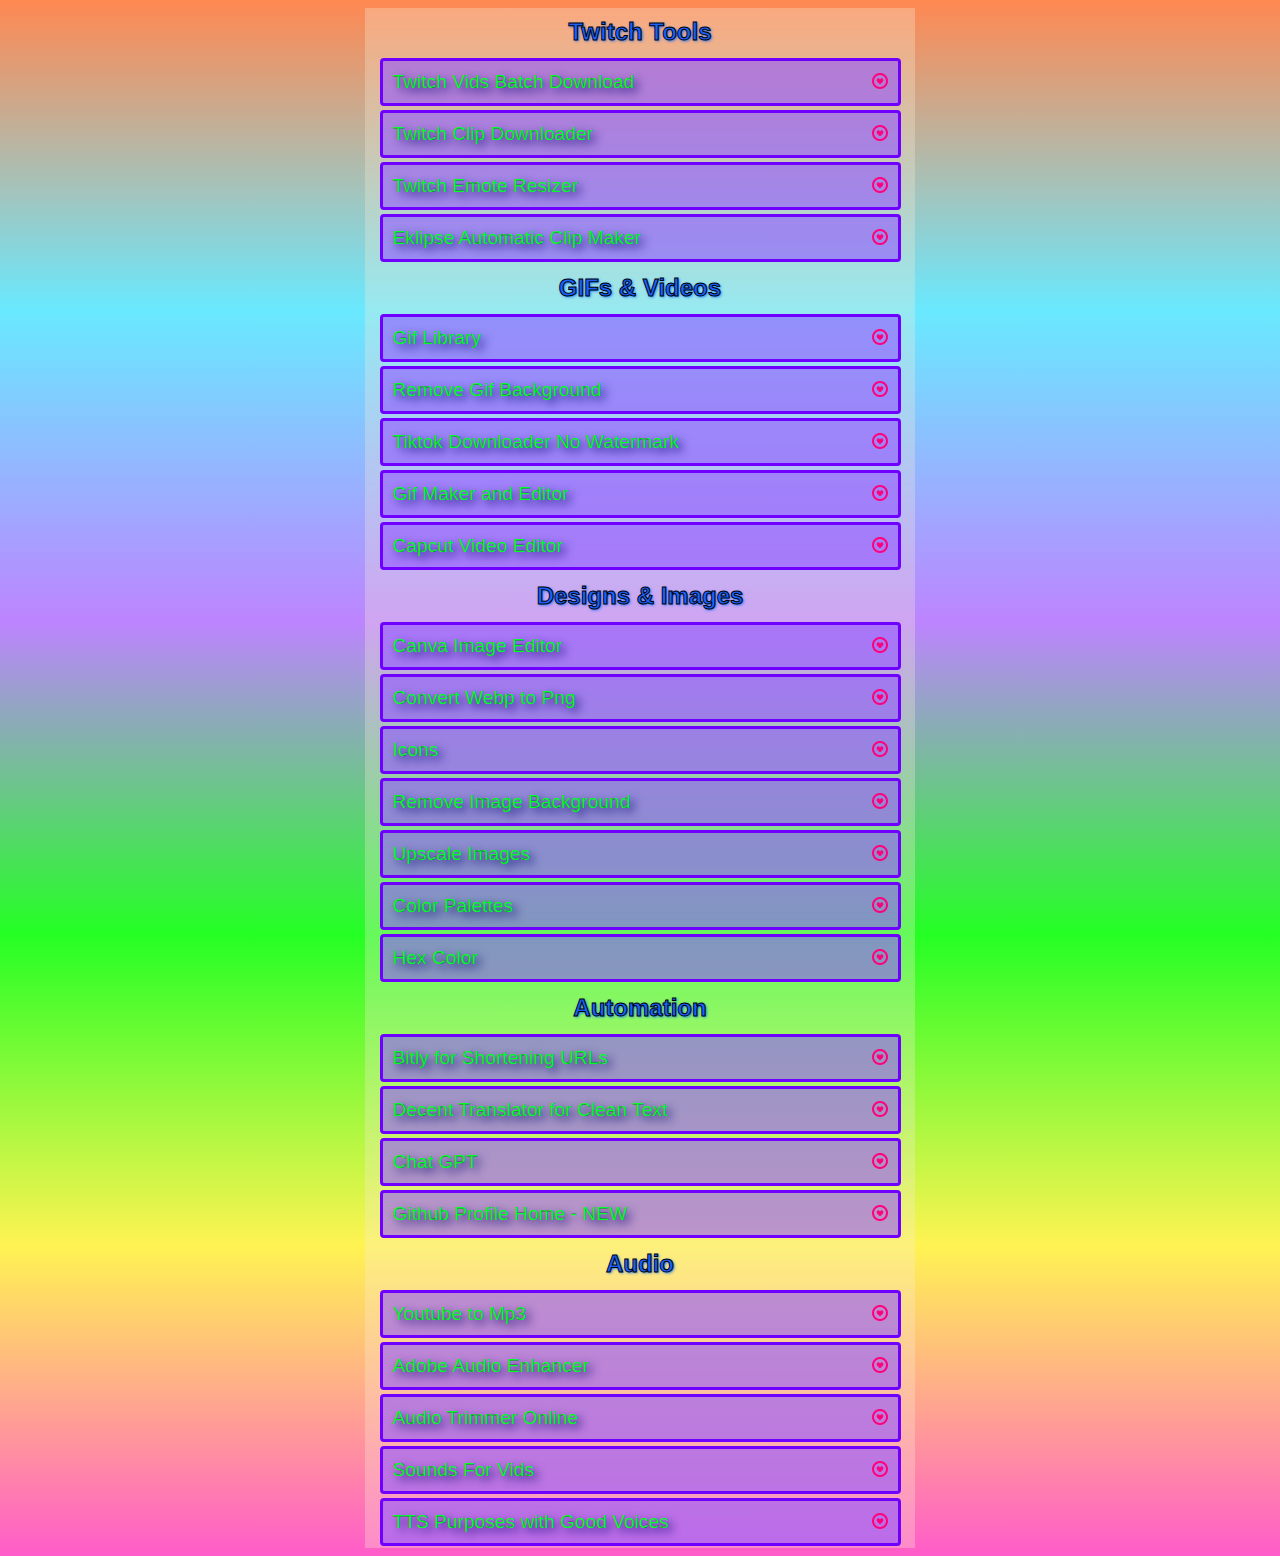
==== index.html @ 7e9efc1e "full js app | notifications, copy to clipboard compatible with old browsers & create elements & crea" ====
<!doctype html>
<html lang="en">
<head>
    <meta charset="UTF-8">
    <meta name="viewport"
          content="width=device-width, user-scalable=no, initial-scale=1.0, maximum-scale=1.0, minimum-scale=1.0">
    <meta http-equiv="X-UA-Compatible" content="ie=edge">
    <title>JERRYFANS</title>
    <link rel="stylesheet" href="stylesheet.css">

    <script src="src/configs/global.js" defer></script>
    <script src="src/NerdWiki.js" defer></script>
    <script src="src/main.js" defer></script>
</head>
<body>
    <div app-root></div>
</body>
</html>
---- stylesheet.css ----
body {
    background-image: linear-gradient(rgb(255, 136, 81),rgb(105, 233, 255),rgb(189, 132, 255),rgb(36, 255, 36) , rgb(255, 243, 82), rgb(255, 92, 201));
    background-repeat: round;
    background-size: auto;
}

.link-section {
    width: min(100%, 550px);
    min-width: 330px;
    display: flex;
    flex-direction: column;
    justify-content: center;
    align-items: center;
    background-color: rgba(250, 235, 215, 0.315);
    border-width: 2px;
    margin-left: auto;
    margin-right: auto;
    border-color: black;
}

.link-section .link-section__title {
    font-family: 'Segoe UI', Tahoma, Geneva, Verdana, sans-serif;
    -webkit-text-stroke-width: 1px;
    -webkit-text-stroke-color: black;
    text-align: center;
    display: block;
    padding: 10px;
    color: rgb(25, 98, 255);
    text-shadow: 1px 1px 3px rgb(0, 102, 255);
    text-decoration: solid;
    background-color: rgba(0, 0, 0, 0);
    margin: 0;
}

.link-section .link-section__title:hover {
    -webkit-text-stroke-width: 1px;
    -webkit-text-stroke-color: rgb(255, 104, 192);
    text-shadow: 2px 4px 4px rgba(0, 61, 0, 0.616);
    color: rgb(214, 255, 103);
}


.link-section .link-section__item {
    width: min(90%, 500px);
    font-family: 'Gill Sans', 'Gill Sans MT', Calibri, 'Trebuchet MS', sans-serif;
    font-size: larger;
    -webkit-text-stroke-width: 0;
    -webkit-text-stroke-color: rgb(14, 83, 0);
    text-align: left;
    color: rgb(136, 255, 0);
    display: flex;
    justify-content: space-between;
    align-items: center;
    border-radius: 4px;
    border-width: 3px;
    border-style: solid;
    border-color: rgb(111, 0, 255);
    background-color: rgba(145, 86, 255, 0.603);
    padding: 10px;
    margin: 2px;
}

.link-section .link-section__item:hover {
    font-family: 'Gill Sans', 'Gill Sans MT', Calibri, 'Trebuchet MS', sans-serif;
    -webkit-text-stroke-width: 1px;
    -webkit-text-stroke-color: rgb(255, 10, 124);
    background-color: rgb(226, 255, 60);
    color:rgb(255, 81, 255);
}


.link-section .link-section__item .link-section__item-link {
    font-family: 'Gill Sans', 'Gill Sans MT', Calibri, 'Trebuchet MS', sans-serif;
    -webkit-text-stroke-width: 0.1px;
    -webkit-text-stroke-color: black;
    color: rgb(0, 255, 42);
    text-shadow: 4px 4px 10px rgb(7, 0, 107);
    text-decoration: none;
}

.link-section .link-section__item .link-section__item-link:hover {
    font-family: 'Gill Sans', 'Gill Sans MT', Calibri, 'Trebuchet MS', sans-serif;
    -webkit-text-stroke-width: 0.1px;
    -webkit-text-stroke-color: black;
    color:rgb(255, 67, 255);
    text-decoration: underline;
}

.link-section .link-section__item .link-section__item-link-copy {
    background: transparent;
    border: none;
    padding: 0;
    margin: 0;
}

.notification {
    position: fixed;
    top: 20px;
    right: 20px;
    padding: 15px 25px;
    border-radius: 5px;
    font-size: 16px;
    color: #fff;
    opacity: 0;
    transition: opacity 0.3s ease, transform 0.3s ease;
    transform: translateY(-20px);
    z-index: 1000;
}

.notification--show {
    opacity: 1;
    transform: translateY(0);
}

.notification--success {
    background-color: #4CAF50;
}

.notification--danger {
    background-color: #f44336;
}

.notification button {
    background: none;
    border: none;
    color: #fff;
    font-size: 18px;
    cursor: pointer;
    line-height: 1;
}

.notification button:hover {
    opacity: 0.8;
}

.tooltip {
    position: relative;
    display: inline-block;
    cursor: pointer;
}

.tooltip .tooltip-text {
    visibility: hidden;
    width: 120px;
    background-color: #333;
    color: #fff;
    text-align: center;
    padding: 5px;
    border-radius: 4px;
    position: absolute;
    z-index: 1;
    bottom: 125%;
    left: 50%;
    transform: translateX(-50%);
    opacity: 0;
    transition: opacity 0.3s;
}

.tooltip .tooltip-text::after {
    content: '';
    position: absolute;
    top: 100%;
    left: 50%;
    margin-left: -5px;
    border-width: 5px;
    border-style: solid;
    border-color: #333 transparent transparent transparent;
}

.tooltip:hover .tooltip-text {
    visibility: visible;
    opacity: 1;
}
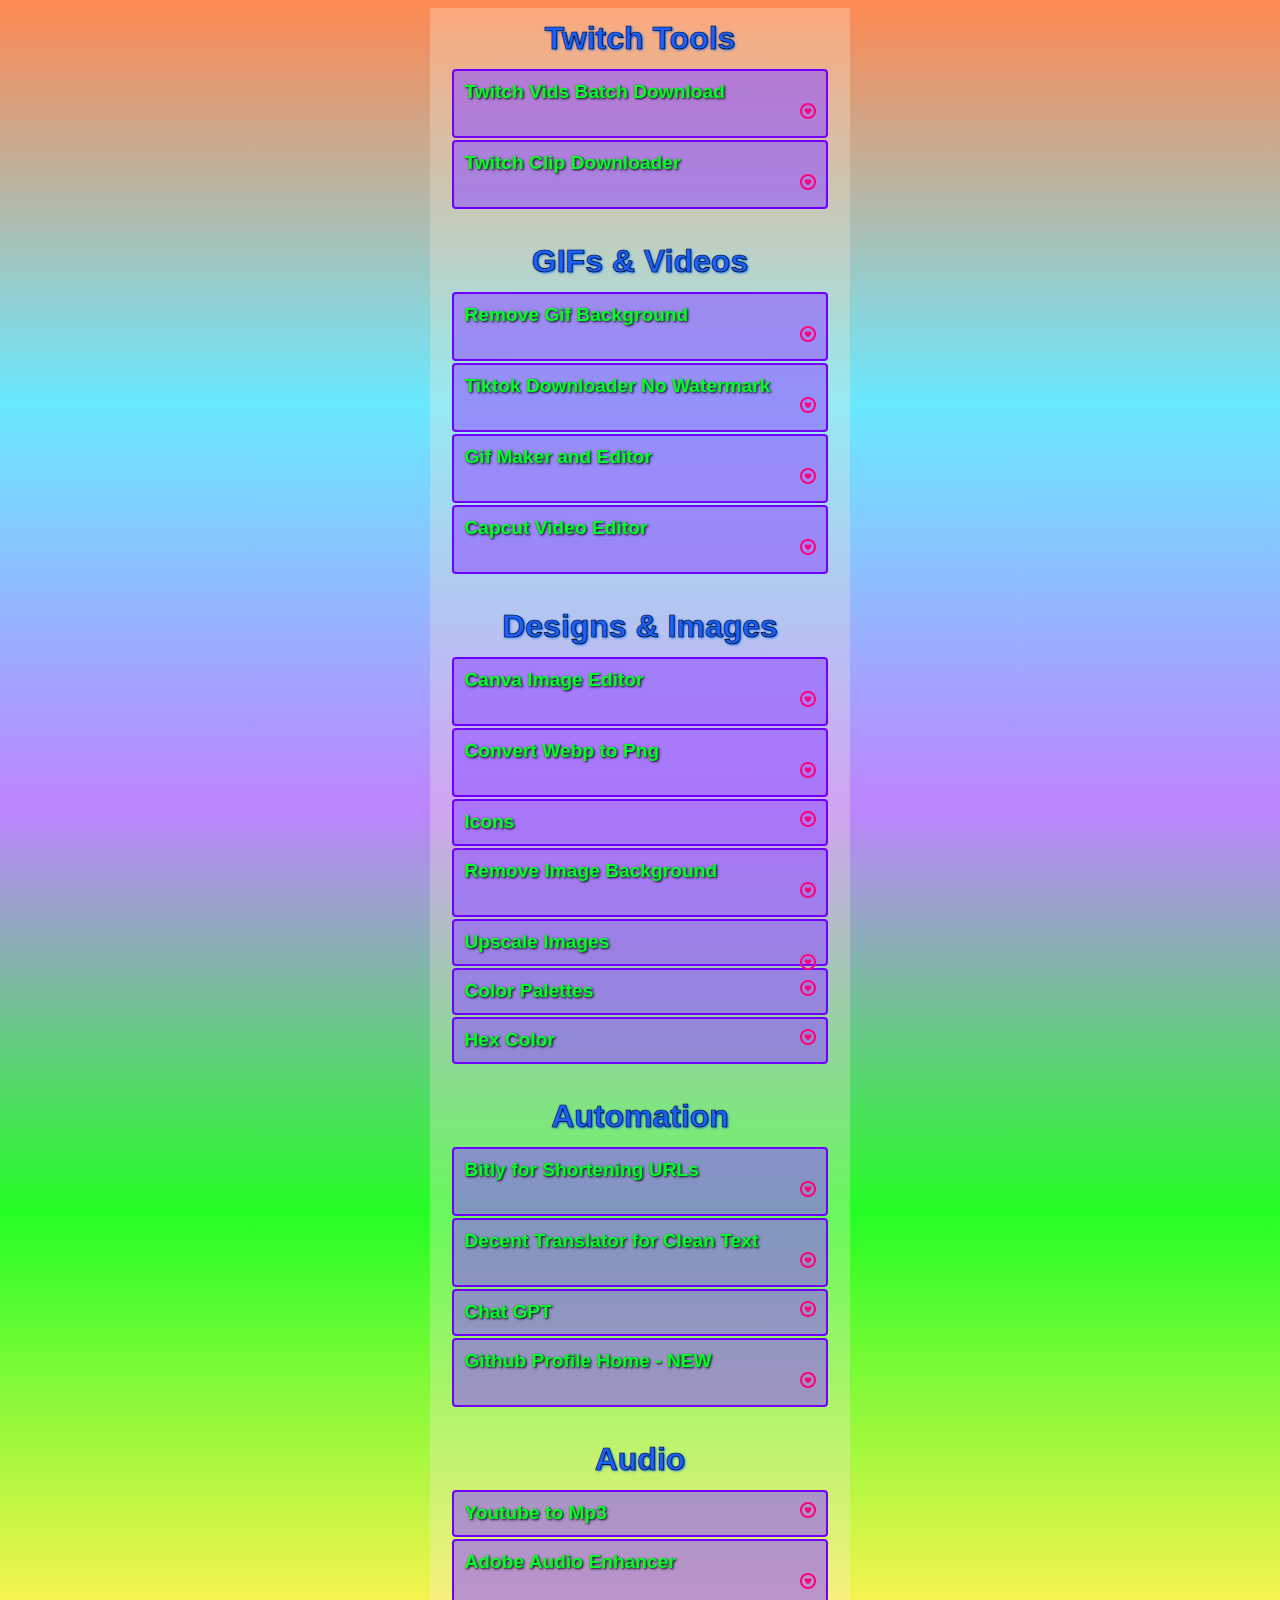
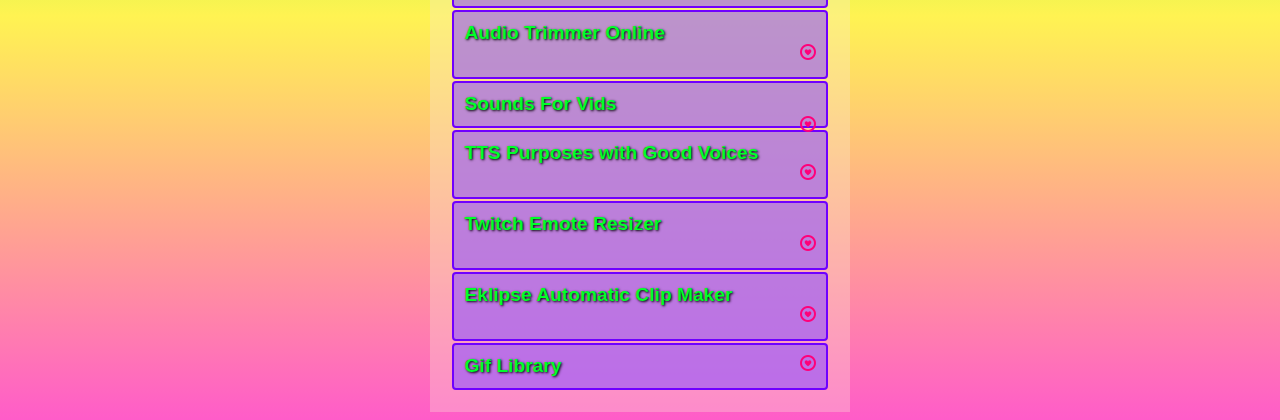
==== commit 1c129bff: "Add files via upload" ====
--- a/index.html
+++ b/index.html
@@ -1,18 +1,277 @@
-<!doctype html>
-<html lang="en">
-<head>
-    <meta charset="UTF-8">
-    <meta name="viewport"
-          content="width=device-width, user-scalable=no, initial-scale=1.0, maximum-scale=1.0, minimum-scale=1.0">
-    <meta http-equiv="X-UA-Compatible" content="ie=edge">
-    <title>JERRYFANS</title>
+<!DOCTYPE html>
+<html>
+
+  <head>
+
     <link rel="stylesheet" href="stylesheet.css">
-
-    <script src="src/configs/global.js" defer></script>
-    <script src="src/NerdWiki.js" defer></script>
-    <script src="src/main.js" defer></script>
-</head>
-<body>
-    <div app-root></div>
-</body>
-</html>+    <script src="copy.js"></script>
+
+  </head>
+
+  <body>
+    <script src="copy.js"></script>
+
+    <div>
+      <h1>Twitch Tools</h1>
+              <h3>
+                <a href="https://www.twitchanz.com/" target="_blank">
+                  Twitch Vids Batch Download
+                </a>
+              <input type="text" value="https://www.twitchanz.com/" id="copylink">
+                  <button>
+                    <img title="Click to Copy Link!" src="./src/circle-heart.png">
+                    </img>
+                  </button>
+              </h3>
+
+              <h3>
+                <a href="https://clipr.xyz/" target="_blank">
+                Twitch Clip Downloader
+                </a>
+                <input type="text" value="https://clipr.xyz/" id="copylink1">
+                  <button>
+                    <img title="Click to Copy Link!" src="./src/circle-heart.png">
+                    </img>
+                  </button>
+          
+        
+          </div>
+
+          <div>
+            <h1>GIFs & Videos</h1>
+         
+
+              <h3>  
+                <a href="https://www.unscreen.com/upload" target="_blank">Remove Gif Background</a> 
+                <input type="text" value="https://www.unscreen.com/upload" id="copylink1">
+                  <button>
+                    <img title="Click to Copy Link!" src="./src/circle-heart.png">
+                    </img>
+                  </button>
+              </h3>
+
+            <h3> 
+              <a href="https://snaptik.app/" target="_blank">
+              Tiktok Downloader No Watermark</a>
+                <input type="text" value="https://snaptik.app/" id="copylink2">
+                    <button>
+                      <img title="Click to Copy Link!" src="./src/circle-heart.png">
+                      </img>
+                    </button>
+            </h3>
+
+            <h3>
+              <a href="https://ezgif.com/" target="_blank">Gif Maker and Editor</a>
+              <input type="text" value="https://ezgif.com/" id="copylink3">
+              <button>
+                <img title="Click to Copy Link!" src="./src/circle-heart.png">
+                </img>
+              </button>
+            </h3>
+
+            <h3>
+              <a href="https://www.capcut.com/my-edit" target="_blank">Capcut Video Editor</a>
+              <input type="text" value="https://www.capcut.com/my-edit" id="copylink4">
+              <button>
+                <img title="Click to Copy Link!" src="./src/circle-heart.png">
+                </img>
+              </button>
+            </h3>
+
+          </div>
+
+          <div>
+            <h1>Designs & Images</h1>
+
+            <h3>
+              <a href="https://www.canva.com/" target="_blank">Canva Image Editor</a>
+              <input type="text" value="https://www.canva.com/" id="copylink5">
+                    <button>
+                      <img title="Click to Copy Link!" src="./src/circle-heart.png">
+                      </img>
+                    </button>
+            </h3>
+
+            <h3>
+              <a href="https://cloudconvert.com/webp-to-png" target="_blank">Convert Webp to Png</a>
+              <input type="text" value="https://cloudconvert.com/webp-to-png" id="copylink6">
+                    <button>
+                      <img title="Click to Copy Link!" src="./src/circle-heart.png">
+                      </img>
+                    </button>
+            </h3>
+
+            <h3>
+              <a href="https://www.flaticon.com/" target="_blank">Icons</a>
+              <input type="text" value="https://www.flaticon.com/" id="copylink7">
+              <button>
+                <img title="Click to Copy Link!" src="./src/circle-heart.png">
+                </img>
+              </button>
+            </h3>
+
+            <h3>
+              <a href="https://www.remove.bg/upload" target="_blank">Remove Image Background</a>
+              <input type="text" value="https://www.remove.bg/upload" id="copylink8">
+              <button>
+                <img title="Click to Copy Link!" src="./src/circle-heart.png">
+                </img>
+              </button>
+            </h3>
+
+            <h3>
+              <a href="https://imgupscaler.com/" target="_blank">Upscale Images</a>
+              <input type="text" value="https://imgupscaler.com/" id="copylink9">
+              <button>
+                <img title="Click to Copy Link!" src="./src/circle-heart.png">
+                </img>
+              </button>
+            </h3>
+
+            <h3>
+              <a href="https://colorhunt.co/" target="_blank">Color Palettes</a>
+              <input type="text" value="https://colorhunt.co//" id="copylink10">
+              <button>
+                <img title="Click to Copy Link!" src="./src/circle-heart.png">
+                </img>
+              </button>
+            </h3>
+
+            <h3>
+              <a href="https://www.google.com/search?q=hex+color&oq=hex+color&gs_lcrp=EgZjaHJvbWUyBggAEEUYOTIGCAEQLhhA0gEIMTI5MWowajGoAgCwAgA&sourceid=chrome&ie=UTF-8" target="_blank">Hex Color</a>
+              <input type="text" value="https://www.google.com/search?q=hex+color&oq=hex+color&gs_lcrp=EgZjaHJvbWUyBggAEEUYOTIGCAEQLhhA0gEIMTI5MWowajGoAgCwAgA&sourceid=chrome&ie=UTF-8" id="copylink">
+              <button>
+                <img title="Click to Copy Link!" src="./src/circle-heart.png">
+                </img>
+              </button>
+            </h3>
+
+          </div>
+
+          <div>
+
+            <h1>Automation</h1>
+          <H3>
+            <a href="https://app.bitly.com/" target="_blank">Bitly for Shortening URLs</a>
+            <input type="text" value="https://app.bitly.com/" id="copylink11">
+            <button>
+              <img title="Click to Copy Link!" src="./src/circle-heart.png">
+              </img>
+            </button>
+          </H3>
+
+          <H3>
+            <a href="https://www.deepl.com/" target="_blank">Decent Translator for Clean Text</a>
+            <input type="text" value="https://www.deepl.com/" id="copylink12">
+            <button>
+              <img title="Click to Copy Link!" src="./src/circle-heart.png">
+              </img>
+            </button>
+          </H3>
+                  
+          <h3>
+            <a href="https://chatgpt.com/" target="_blank">Chat GPT</a>
+            <input type="text" value="https://chatgpt.com/" id="copylink13">
+            <button>
+              <img title="Click to Copy Link!" src="./src/circle-heart.png">
+              </img>
+            </button>
+          </h3>
+
+          <h3>
+            <a href="https://github.com/NqmaNazad" target="_blank">Github Profile Home - NEW</a>
+            <input type="text" value="https://github.com/NqmaNazad" id="copylink14">
+            <button>
+              <img title="Click to Copy Link!" src="./src/circle-heart.png">
+              </img>
+            </button>
+          </h3>
+              </div>
+
+              <div>
+                <h1>Audio</h1>
+                  
+          <h3>
+            <a href="https://ytmp3.nu/CNtD/" target="_blank">Youtube to Mp3</a> 
+            <input type="text" value="https://ytmp3.nu/CNtD/" id="copylink15">
+            <button>
+              <img title="Click to Copy Link!" src="./src/circle-heart.png">
+              </img>
+            </button>
+          </h3>
+
+          <h3>
+            <a href="https://podcast.adobe.com/" target="_blank">Adobe Audio Enhancer</a>
+            <input type="text" value="https://podcast.adobe.com/" id="copylink16">
+            <button>
+              <img title="Click to Copy Link!" src="./src/circle-heart.png">
+              </img>
+            </button>
+          </h3>
+
+          <h3>
+            <a href="https://github.com/NqmaNazad" target="_blank">Audio Trimmer Online</a>
+            <input type="text" value="https://github.com/NqmaNazad" id="copylink17">
+            <button>
+              <img title="Click to Copy Link!" src="./src/circle-heart.png">
+              </img>
+            </button>
+          </h3>
+
+          <h3>
+            <a href="https://www.myinstants.com/en/search/?name=download" target ="_blank">Sounds For Vids</a>
+            <input type="text" value="https://www.myinstants.com/en/search/?name=download" id="copylink18">
+            <button>
+              <img title="Click to Copy Link!" src="./src/circle-heart.png">
+              </img>
+            </button>
+          </h3>
+
+          <h3>
+            <a href="https://elevenlabs.io/" target="_blank">TTS Purposes with Good Voices</a>
+            <input type="text" value="https://elevenlabs.io/" id="copylink19">
+            <button>
+              <img title="Click to Copy Link!" src="./src/circle-heart.png">
+              </img>
+            </button>
+          </h3>
+
+        </h3>
+        <h3>
+          <a href="https://tma02.github.io/twitch-emote-resizer/" target="_blank">
+            Twitch Emote Resizer
+          </a>
+          <input type="text" value="https://tma02.github.io/twitch-emote-resizer/" id="copylink20">
+              <button>
+                <img title="Click to Copy Link!" src="./src/circle-heart.png">
+                </img>
+              </button>
+        </h3>
+
+        <h3>
+          <a href="https://studio.eklipse.gg/" target="_blank">
+            Eklipse Automatic Clip Maker
+          </a>
+          <input type="text" value="https://studio.eklipse.gg/" id="copylink21">
+              <button>
+                <img title="Click to Copy Link!" src="./src/circle-heart.png">
+                </img>
+              </button>
+        </h3>
+
+        <h3>
+          <a href="https://tenor.com/" target="_blank">Gif Library</a>
+          <input type="text" value="https://tenor.com/" id="copylink22">
+            <button>
+              <img title="Click to Copy Link!" src="./src/circle-heart.png">
+              </img>
+            </button>
+        </h3>
+
+    </div>
+
+  </body>
+
+</html>
+
+
--- a/stylesheet.css
+++ b/stylesheet.css
@@ -4,55 +4,61 @@
     background-size: auto;
 }
 
-.link-section {
-    width: min(100%, 550px);
-    min-width: 330px;
-    display: flex;
-    flex-direction: column;
-    justify-content: center;
-    align-items: center;
+div {
+    width: 30%;
+    display: block;
     background-color: rgba(250, 235, 215, 0.315);
+    padding: 20px;
+    padding-top: 2px;
     border-width: 2px;
     margin-left: auto;
     margin-right: auto;
     border-color: black;
 }
 
-.link-section .link-section__title {
+h1 {
     font-family: 'Segoe UI', Tahoma, Geneva, Verdana, sans-serif;
-    -webkit-text-stroke-width: 1px;
+    -webkit-text-stroke-width: 0.7px;
     -webkit-text-stroke-color: black;
     text-align: center;
     display: block;
     padding: 10px;
+    text-align: center;
     color: rgb(25, 98, 255);
-    text-shadow: 1px 1px 3px rgb(0, 102, 255);
+    text-shadow: 1px 1px 2.5px rgb(0, 102, 255);
     text-decoration: solid;
     background-color: rgba(0, 0, 0, 0);
-    margin: 0;
+    margin: 0px;
 }
-
-.link-section .link-section__title:hover {
-    -webkit-text-stroke-width: 1px;
+h1:hover {
+    -webkit-text-stroke-width: 0.7px;
     -webkit-text-stroke-color: rgb(255, 104, 192);
     text-shadow: 2px 4px 4px rgba(0, 61, 0, 0.616);
     color: rgb(214, 255, 103);
 }
 
+input {
+    background-color: transparent;
+    visibility: hidden;
+}
 
-.link-section .link-section__item {
-    width: min(90%, 500px);
+button {
+    background-color:transparent;
+    padding: 0px;
+    border-style: none;
+    float: inline-end;
+}
+
+h3 {
     font-family: 'Gill Sans', 'Gill Sans MT', Calibri, 'Trebuchet MS', sans-serif;
     font-size: larger;
-    -webkit-text-stroke-width: 0;
+    -webkit-text-stroke-width: 0.3px;
     -webkit-text-stroke-color: rgb(14, 83, 0);
     text-align: left;
     color: rgb(136, 255, 0);
-    display: flex;
-    justify-content: space-between;
-    align-items: center;
+    display: block;
     border-radius: 4px;
-    border-width: 3px;
+    border-width: 2.5px;
     border-style: solid;
     border-color: rgb(111, 0, 255);
     background-color: rgba(145, 86, 255, 0.603);
@@ -60,114 +66,29 @@
     margin: 2px;
 }
 
-.link-section .link-section__item:hover {
+h3:hover {
     font-family: 'Gill Sans', 'Gill Sans MT', Calibri, 'Trebuchet MS', sans-serif;
-    -webkit-text-stroke-width: 1px;
+    -webkit-text-stroke-width: 0.5px;
     -webkit-text-stroke-color: rgb(255, 10, 124);
     background-color: rgb(226, 255, 60);
     color:rgb(255, 81, 255);
 }
 
 
-.link-section .link-section__item .link-section__item-link {
+a {
     font-family: 'Gill Sans', 'Gill Sans MT', Calibri, 'Trebuchet MS', sans-serif;
     -webkit-text-stroke-width: 0.1px;
     -webkit-text-stroke-color: black;
     color: rgb(0, 255, 42);
     text-shadow: 4px 4px 10px rgb(7, 0, 107);
     text-decoration: none;
+    text-shadow: 1px 1px 2.5px rgb(0, 0, 0);
 }
 
-.link-section .link-section__item .link-section__item-link:hover {
+a:hover {
     font-family: 'Gill Sans', 'Gill Sans MT', Calibri, 'Trebuchet MS', sans-serif;
     -webkit-text-stroke-width: 0.1px;
     -webkit-text-stroke-color: black;
     color:rgb(255, 67, 255);
     text-decoration: underline;
-}
-
-.link-section .link-section__item .link-section__item-link-copy {
-    background: transparent;
-    border: none;
-    padding: 0;
-    margin: 0;
-}
-
-.notification {
-    position: fixed;
-    top: 20px;
-    right: 20px;
-    padding: 15px 25px;
-    border-radius: 5px;
-    font-size: 16px;
-    color: #fff;
-    opacity: 0;
-    transition: opacity 0.3s ease, transform 0.3s ease;
-    transform: translateY(-20px);
-    z-index: 1000;
-}
-
-.notification--show {
-    opacity: 1;
-    transform: translateY(0);
-}
-
-.notification--success {
-    background-color: #4CAF50;
-}
-
-.notification--danger {
-    background-color: #f44336;
-}
-
-.notification button {
-    background: none;
-    border: none;
-    color: #fff;
-    font-size: 18px;
-    cursor: pointer;
-    line-height: 1;
-}
-
-.notification button:hover {
-    opacity: 0.8;
-}
-
-.tooltip {
-    position: relative;
-    display: inline-block;
-    cursor: pointer;
-}
-
-.tooltip .tooltip-text {
-    visibility: hidden;
-    width: 120px;
-    background-color: #333;
-    color: #fff;
-    text-align: center;
-    padding: 5px;
-    border-radius: 4px;
-    position: absolute;
-    z-index: 1;
-    bottom: 125%;
-    left: 50%;
-    transform: translateX(-50%);
-    opacity: 0;
-    transition: opacity 0.3s;
-}
-
-.tooltip .tooltip-text::after {
-    content: '';
-    position: absolute;
-    top: 100%;
-    left: 50%;
-    margin-left: -5px;
-    border-width: 5px;
-    border-style: solid;
-    border-color: #333 transparent transparent transparent;
-}
-
-.tooltip:hover .tooltip-text {
-    visibility: visible;
-    opacity: 1;
 }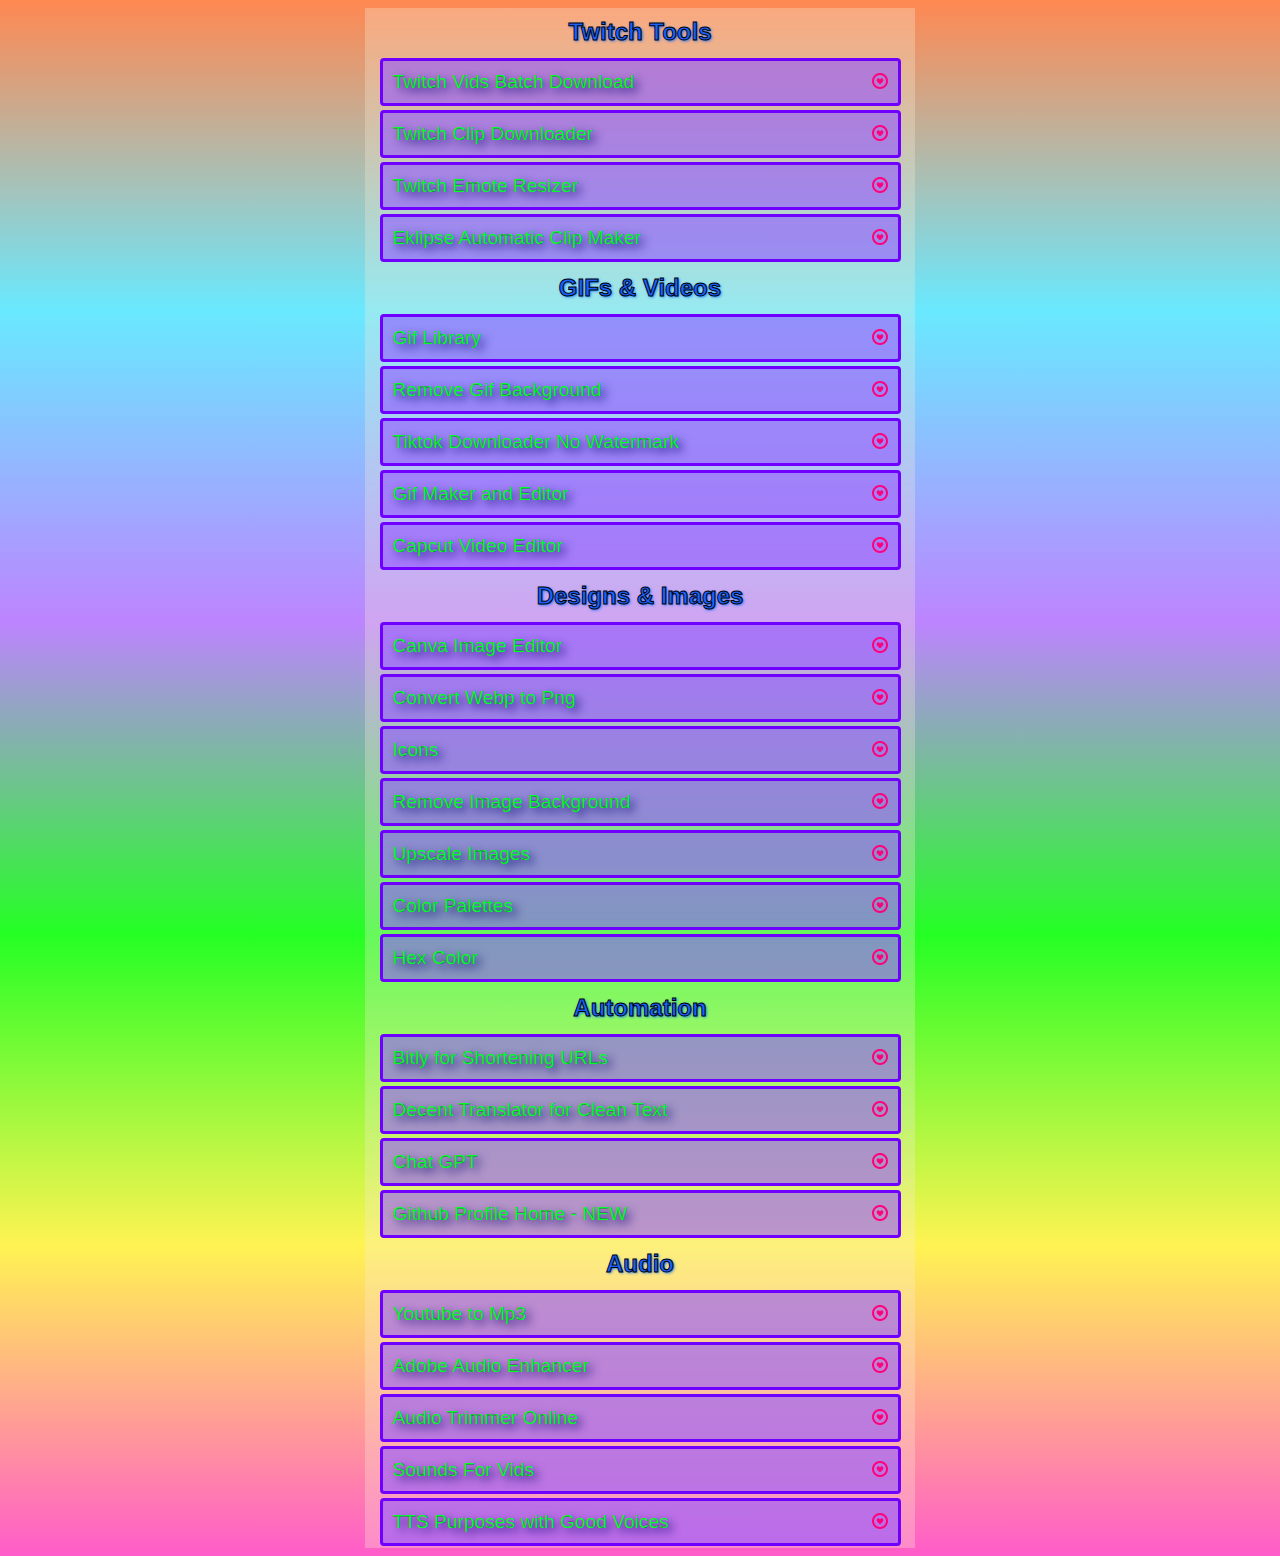
==== commit ac9fedcb: "Update index.html" ====
--- a/index.html
+++ b/index.html
@@ -1,277 +1,21 @@
-<!DOCTYPE html>
-<html>
+<!doctype html>
+<html lang="en">
+<head>
+    <meta charset="UTF-8">
+    <meta name="viewport"
+          content="width=device-width, user-scalable=no, initial-scale=1.0, maximum-scale=1.0, minimum-scale=1.0">
+    <meta http-equiv="X-UA-Compatible" content="ie=edge">
+    <title>JERRYFANS</title>
+    <link rel="stylesheet" href="styles.css">
 
-  <head>
+    <script src="src/configs/global.js" defer></script>
+    <script src="src/NerdWiki.js" defer></script>
+    <script src="src/main.js" defer></script>
 
-    <link rel="stylesheet" href="stylesheet.css">
-    <script src="copy.js"></script>
-
-  </head>
-
-  <body>
-    <script src="copy.js"></script>
-
-    <div>
-      <h1>Twitch Tools</h1>
-              <h3>
-                <a href="https://www.twitchanz.com/" target="_blank">
-                  Twitch Vids Batch Download
-                </a>
-              <input type="text" value="https://www.twitchanz.com/" id="copylink">
-                  <button>
-                    <img title="Click to Copy Link!" src="./src/circle-heart.png">
-                    </img>
-                  </button>
-              </h3>
-
-              <h3>
-                <a href="https://clipr.xyz/" target="_blank">
-                Twitch Clip Downloader
-                </a>
-                <input type="text" value="https://clipr.xyz/" id="copylink1">
-                  <button>
-                    <img title="Click to Copy Link!" src="./src/circle-heart.png">
-                    </img>
-                  </button>
-          
-        
-          </div>
-
-          <div>
-            <h1>GIFs & Videos</h1>
-         
-
-              <h3>  
-                <a href="https://www.unscreen.com/upload" target="_blank">Remove Gif Background</a> 
-                <input type="text" value="https://www.unscreen.com/upload" id="copylink1">
-                  <button>
-                    <img title="Click to Copy Link!" src="./src/circle-heart.png">
-                    </img>
-                  </button>
-              </h3>
-
-            <h3> 
-              <a href="https://snaptik.app/" target="_blank">
-              Tiktok Downloader No Watermark</a>
-                <input type="text" value="https://snaptik.app/" id="copylink2">
-                    <button>
-                      <img title="Click to Copy Link!" src="./src/circle-heart.png">
-                      </img>
-                    </button>
-            </h3>
-
-            <h3>
-              <a href="https://ezgif.com/" target="_blank">Gif Maker and Editor</a>
-              <input type="text" value="https://ezgif.com/" id="copylink3">
-              <button>
-                <img title="Click to Copy Link!" src="./src/circle-heart.png">
-                </img>
-              </button>
-            </h3>
-
-            <h3>
-              <a href="https://www.capcut.com/my-edit" target="_blank">Capcut Video Editor</a>
-              <input type="text" value="https://www.capcut.com/my-edit" id="copylink4">
-              <button>
-                <img title="Click to Copy Link!" src="./src/circle-heart.png">
-                </img>
-              </button>
-            </h3>
-
-          </div>
-
-          <div>
-            <h1>Designs & Images</h1>
-
-            <h3>
-              <a href="https://www.canva.com/" target="_blank">Canva Image Editor</a>
-              <input type="text" value="https://www.canva.com/" id="copylink5">
-                    <button>
-                      <img title="Click to Copy Link!" src="./src/circle-heart.png">
-                      </img>
-                    </button>
-            </h3>
-
-            <h3>
-              <a href="https://cloudconvert.com/webp-to-png" target="_blank">Convert Webp to Png</a>
-              <input type="text" value="https://cloudconvert.com/webp-to-png" id="copylink6">
-                    <button>
-                      <img title="Click to Copy Link!" src="./src/circle-heart.png">
-                      </img>
-                    </button>
-            </h3>
-
-            <h3>
-              <a href="https://www.flaticon.com/" target="_blank">Icons</a>
-              <input type="text" value="https://www.flaticon.com/" id="copylink7">
-              <button>
-                <img title="Click to Copy Link!" src="./src/circle-heart.png">
-                </img>
-              </button>
-            </h3>
-
-            <h3>
-              <a href="https://www.remove.bg/upload" target="_blank">Remove Image Background</a>
-              <input type="text" value="https://www.remove.bg/upload" id="copylink8">
-              <button>
-                <img title="Click to Copy Link!" src="./src/circle-heart.png">
-                </img>
-              </button>
-            </h3>
-
-            <h3>
-              <a href="https://imgupscaler.com/" target="_blank">Upscale Images</a>
-              <input type="text" value="https://imgupscaler.com/" id="copylink9">
-              <button>
-                <img title="Click to Copy Link!" src="./src/circle-heart.png">
-                </img>
-              </button>
-            </h3>
-
-            <h3>
-              <a href="https://colorhunt.co/" target="_blank">Color Palettes</a>
-              <input type="text" value="https://colorhunt.co//" id="copylink10">
-              <button>
-                <img title="Click to Copy Link!" src="./src/circle-heart.png">
-                </img>
-              </button>
-            </h3>
-
-            <h3>
-              <a href="https://www.google.com/search?q=hex+color&oq=hex+color&gs_lcrp=EgZjaHJvbWUyBggAEEUYOTIGCAEQLhhA0gEIMTI5MWowajGoAgCwAgA&sourceid=chrome&ie=UTF-8" target="_blank">Hex Color</a>
-              <input type="text" value="https://www.google.com/search?q=hex+color&oq=hex+color&gs_lcrp=EgZjaHJvbWUyBggAEEUYOTIGCAEQLhhA0gEIMTI5MWowajGoAgCwAgA&sourceid=chrome&ie=UTF-8" id="copylink">
-              <button>
-                <img title="Click to Copy Link!" src="./src/circle-heart.png">
-                </img>
-              </button>
-            </h3>
-
-          </div>
-
-          <div>
-
-            <h1>Automation</h1>
-          <H3>
-            <a href="https://app.bitly.com/" target="_blank">Bitly for Shortening URLs</a>
-            <input type="text" value="https://app.bitly.com/" id="copylink11">
-            <button>
-              <img title="Click to Copy Link!" src="./src/circle-heart.png">
-              </img>
-            </button>
-          </H3>
-
-          <H3>
-            <a href="https://www.deepl.com/" target="_blank">Decent Translator for Clean Text</a>
-            <input type="text" value="https://www.deepl.com/" id="copylink12">
-            <button>
-              <img title="Click to Copy Link!" src="./src/circle-heart.png">
-              </img>
-            </button>
-          </H3>
-                  
-          <h3>
-            <a href="https://chatgpt.com/" target="_blank">Chat GPT</a>
-            <input type="text" value="https://chatgpt.com/" id="copylink13">
-            <button>
-              <img title="Click to Copy Link!" src="./src/circle-heart.png">
-              </img>
-            </button>
-          </h3>
-
-          <h3>
-            <a href="https://github.com/NqmaNazad" target="_blank">Github Profile Home - NEW</a>
-            <input type="text" value="https://github.com/NqmaNazad" id="copylink14">
-            <button>
-              <img title="Click to Copy Link!" src="./src/circle-heart.png">
-              </img>
-            </button>
-          </h3>
-              </div>
-
-              <div>
-                <h1>Audio</h1>
-                  
-          <h3>
-            <a href="https://ytmp3.nu/CNtD/" target="_blank">Youtube to Mp3</a> 
-            <input type="text" value="https://ytmp3.nu/CNtD/" id="copylink15">
-            <button>
-              <img title="Click to Copy Link!" src="./src/circle-heart.png">
-              </img>
-            </button>
-          </h3>
-
-          <h3>
-            <a href="https://podcast.adobe.com/" target="_blank">Adobe Audio Enhancer</a>
-            <input type="text" value="https://podcast.adobe.com/" id="copylink16">
-            <button>
-              <img title="Click to Copy Link!" src="./src/circle-heart.png">
-              </img>
-            </button>
-          </h3>
-
-          <h3>
-            <a href="https://github.com/NqmaNazad" target="_blank">Audio Trimmer Online</a>
-            <input type="text" value="https://github.com/NqmaNazad" id="copylink17">
-            <button>
-              <img title="Click to Copy Link!" src="./src/circle-heart.png">
-              </img>
-            </button>
-          </h3>
-
-          <h3>
-            <a href="https://www.myinstants.com/en/search/?name=download" target ="_blank">Sounds For Vids</a>
-            <input type="text" value="https://www.myinstants.com/en/search/?name=download" id="copylink18">
-            <button>
-              <img title="Click to Copy Link!" src="./src/circle-heart.png">
-              </img>
-            </button>
-          </h3>
-
-          <h3>
-            <a href="https://elevenlabs.io/" target="_blank">TTS Purposes with Good Voices</a>
-            <input type="text" value="https://elevenlabs.io/" id="copylink19">
-            <button>
-              <img title="Click to Copy Link!" src="./src/circle-heart.png">
-              </img>
-            </button>
-          </h3>
-
-        </h3>
-        <h3>
-          <a href="https://tma02.github.io/twitch-emote-resizer/" target="_blank">
-            Twitch Emote Resizer
-          </a>
-          <input type="text" value="https://tma02.github.io/twitch-emote-resizer/" id="copylink20">
-              <button>
-                <img title="Click to Copy Link!" src="./src/circle-heart.png">
-                </img>
-              </button>
-        </h3>
-
-        <h3>
-          <a href="https://studio.eklipse.gg/" target="_blank">
-            Eklipse Automatic Clip Maker
-          </a>
-          <input type="text" value="https://studio.eklipse.gg/" id="copylink21">
-              <button>
-                <img title="Click to Copy Link!" src="./src/circle-heart.png">
-                </img>
-              </button>
-        </h3>
-
-        <h3>
-          <a href="https://tenor.com/" target="_blank">Gif Library</a>
-          <input type="text" value="https://tenor.com/" id="copylink22">
-            <button>
-              <img title="Click to Copy Link!" src="./src/circle-heart.png">
-              </img>
-            </button>
-        </h3>
-
-    </div>
-
-  </body>
-
+    <!-- Add favicon -->
+    <link rel="icon" href="/favicon.png" type="image/x-icon">
+</head>
+<body>
+    <div app-root></div>
+</body>
 </html>
-
-
--- a/styles.css
+++ b/styles.css
@@ -0,0 +1,173 @@
+body {
+    background-image: linear-gradient(rgb(255, 136, 81),rgb(105, 233, 255),rgb(189, 132, 255),rgb(36, 255, 36) , rgb(255, 243, 82), rgb(255, 92, 201));
+    background-repeat: round;
+    background-size: auto;
+}
+
+.link-section {
+    width: min(100%, 550px);
+    min-width: 330px;
+    display: flex;
+    flex-direction: column;
+    justify-content: center;
+    align-items: center;
+    background-color: rgba(250, 235, 215, 0.315);
+    border-width: 2px;
+    margin-left: auto;
+    margin-right: auto;
+    border-color: black;
+}
+
+.link-section .link-section__title {
+    font-family: 'Segoe UI', Tahoma, Geneva, Verdana, sans-serif;
+    -webkit-text-stroke-width: 1px;
+    -webkit-text-stroke-color: black;
+    text-align: center;
+    display: block;
+    padding: 10px;
+    color: rgb(25, 98, 255);
+    text-shadow: 1px 1px 3px rgb(0, 102, 255);
+    text-decoration: solid;
+    background-color: rgba(0, 0, 0, 0);
+    margin: 0;
+}
+
+.link-section .link-section__title:hover {
+    -webkit-text-stroke-width: 1px;
+    -webkit-text-stroke-color: rgb(255, 104, 192);
+    text-shadow: 2px 4px 4px rgba(0, 61, 0, 0.616);
+    color: rgb(214, 255, 103);
+}
+
+
+.link-section .link-section__item {
+    width: min(90%, 500px);
+    font-family: 'Gill Sans', 'Gill Sans MT', Calibri, 'Trebuchet MS', sans-serif;
+    font-size: larger;
+    -webkit-text-stroke-width: 0;
+    -webkit-text-stroke-color: rgb(14, 83, 0);
+    text-align: left;
+    color: rgb(136, 255, 0);
+    display: flex;
+    justify-content: space-between;
+    align-items: center;
+    border-radius: 4px;
+    border-width: 3px;
+    border-style: solid;
+    border-color: rgb(111, 0, 255);
+    background-color: rgba(145, 86, 255, 0.603);
+    padding: 10px;
+    margin: 2px;
+}
+
+.link-section .link-section__item:hover {
+    font-family: 'Gill Sans', 'Gill Sans MT', Calibri, 'Trebuchet MS', sans-serif;
+    -webkit-text-stroke-width: 1px;
+    -webkit-text-stroke-color: rgb(255, 10, 124);
+    background-color: rgb(226, 255, 60);
+    color:rgb(255, 81, 255);
+}
+
+
+.link-section .link-section__item .link-section__item-link {
+    font-family: 'Gill Sans', 'Gill Sans MT', Calibri, 'Trebuchet MS', sans-serif;
+    -webkit-text-stroke-width: 0.1px;
+    -webkit-text-stroke-color: black;
+    color: rgb(0, 255, 42);
+    text-shadow: 4px 4px 10px rgb(7, 0, 107);
+    text-decoration: none;
+}
+
+.link-section .link-section__item .link-section__item-link:hover {
+    font-family: 'Gill Sans', 'Gill Sans MT', Calibri, 'Trebuchet MS', sans-serif;
+    -webkit-text-stroke-width: 0.1px;
+    -webkit-text-stroke-color: black;
+    color:rgb(255, 67, 255);
+    text-decoration: underline;
+}
+
+.link-section .link-section__item .link-section__item-link-copy {
+    background: transparent;
+    border: none;
+    padding: 0;
+    margin: 0;
+}
+
+.notification {
+    position: fixed;
+    top: 20px;
+    right: 20px;
+    padding: 15px 25px;
+    border-radius: 5px;
+    font-size: 16px;
+    color: #fff;
+    opacity: 0;
+    transition: opacity 0.3s ease, transform 0.3s ease;
+    transform: translateY(-20px);
+    z-index: 1000;
+}
+
+.notification--show {
+    opacity: 1;
+    transform: translateY(0);
+}
+
+.notification--success {
+    background-color: #4CAF50;
+}
+
+.notification--danger {
+    background-color: #f44336;
+}
+
+.notification button {
+    background: none;
+    border: none;
+    color: #fff;
+    font-size: 18px;
+    cursor: pointer;
+    line-height: 1;
+}
+
+.notification button:hover {
+    opacity: 0.8;
+}
+
+.tooltip {
+    position: relative;
+    display: inline-block;
+    cursor: pointer;
+}
+
+.tooltip .tooltip-text {
+    visibility: hidden;
+    width: 120px;
+    background-color: #333;
+    color: #fff;
+    text-align: center;
+    padding: 5px;
+    border-radius: 4px;
+    position: absolute;
+    z-index: 1;
+    bottom: 125%;
+    left: 50%;
+    transform: translateX(-50%);
+    opacity: 0;
+    transition: opacity 0.3s;
+}
+
+.tooltip .tooltip-text::after {
+    content: '';
+    position: absolute;
+    top: 100%;
+    left: 50%;
+    margin-left: -5px;
+    border-width: 5px;
+    border-style: solid;
+    border-color: #333 transparent transparent transparent;
+}
+
+.tooltip:hover .tooltip-text {
+    visibility: visible;
+    opacity: 1;
+}